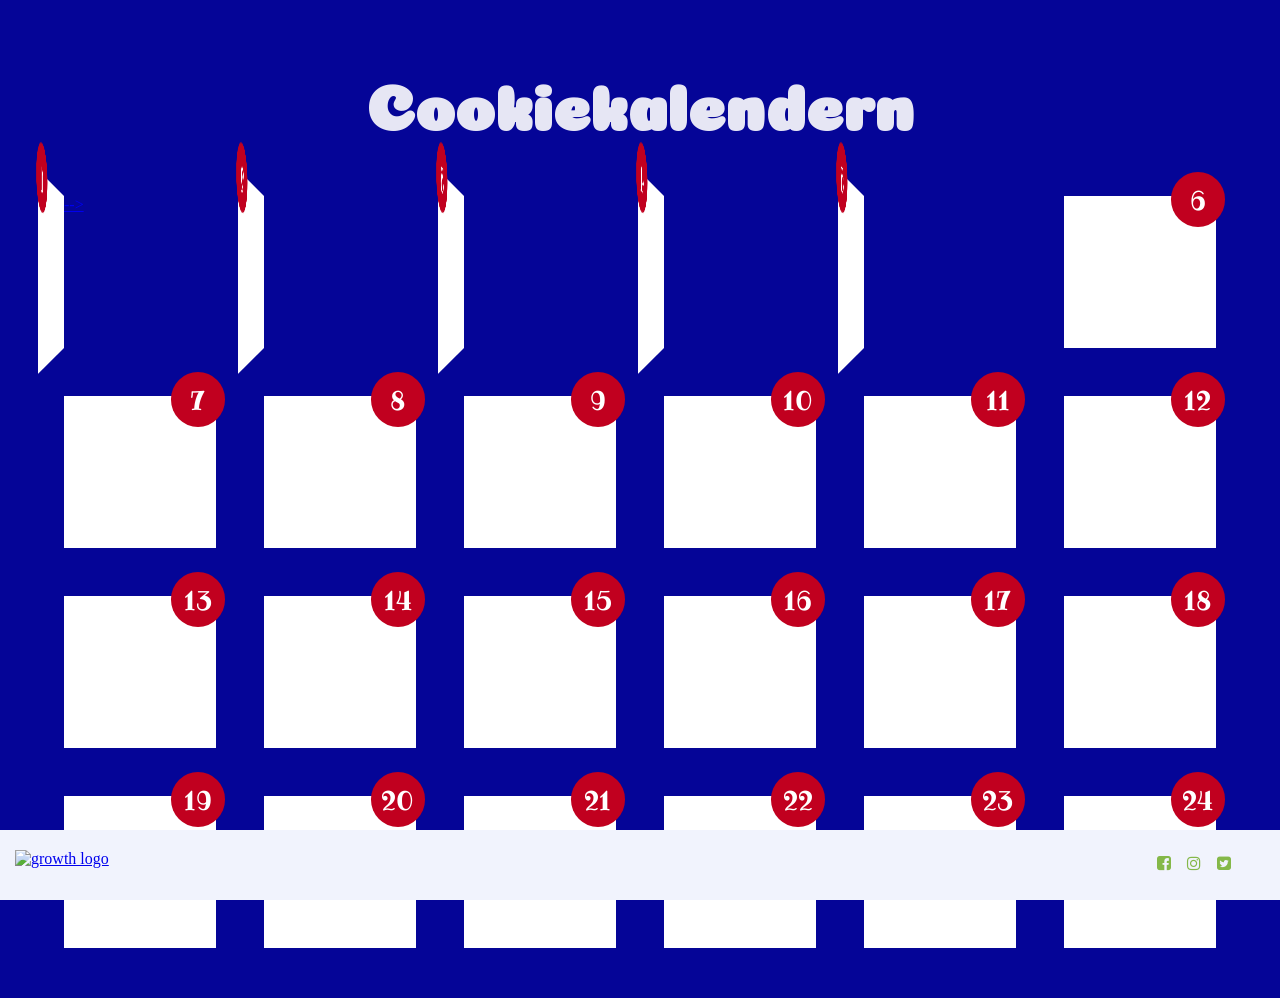
==== index.html @ 154dfc63 "add files" ====
<!DOCTYPE html>
<html>
  <head>
    <meta charset="utf-8">
    <title> ADVENT CALENDAR</title>
    <link rel="stylesheet" href="./calendar.css">
    <link rel="stylesheet" href="./lights.css">
    <link rel="icon" type="image/png" href="../images/tree-icon.png" />
    <meta name="viewport" content="width=device-width, initial-scale=1">
    <link href="https://fonts.googleapis.com/css?family=Coiny" rel="stylesheet">
    <link href="https://fonts.googleapis.com/css?family=Ribeye" rel="stylesheet">
    <link rel="stylesheet" href="https://maxcdn.bootstrapcdn.com/font-awesome/4.7.0/css/font-awesome.min.css" />

  </head>
  <body>
<audio src="sleighbells.wav" ></audio>

</audio>

<div id="snow"></div>

      <h1>Cookiekalendern</h1>

      <div class="container">

        <div class="frame">
          <a class="imageback" href="./day1/day1.html" id="1" style="background-image: url('../images/saffrankolasnittar.jpg');"> -->
          </a>

          <div class="imagebox">
            <div class="center" style="background-image: url('../images/31-reindeer.svg');">
            </div>
            <p>1</p>
          </div>
        </div>

        <div class="frame">
          <a class="imageback" href="./day2/day2.html" id="2" style="background-image: url('https://cdn-rdb.arla.com/Files/arla-se/3532339018/4d4c3a6b-bd4e-49a5-be21-c9b141511cc8.jpg?mode=crop&w=1680&h=750&scale=both&ak=c9454149&hm=69d28bce');">
          </a>
          <div class="imagebox">
            <div class="center" style="background-image: url('../images/02-snowman.svg');">
            </div>
            <p>2</p>
          </div>
        </div>

        <div class="frame">
          <a class="imageback" href="./day3/day3.html" id="3" style="background-image: url('../images/advent1.gif');">
          </a>
          <div class="imagebox">
            <div class="center" style="background-image: url('../images/1_advent.svg');">
            </div>
            <p>3</p>
          </div>
        </div>

        <div class="frame">
          <a class="imageback" href="./day4/day4.html" id="4" style="background-image: url('../images/rabarberpaj4.jpg');">
          </a>
          <div class="imagebox">
            <div class="center" style="background-image: url('../images/64-winter hat.svg');">
            </div>
            <p>4</p>
          </div>
        </div>

        <div class="frame">
          <a class="imageback" href="./day5/day5.html" id="5" style="background-image: url('../images/kanelbullesockerkaka.jpg');">
          </a>
          <div class="imagebox">
            <div class="center" style="background-image: url('../images/61-cocoa.svg');">
            </div>
            <p>5</p>
          </div>
        </div>

        <div class="frame">
          <a class="imageback" href="./day6/day6.html" id="6" style="background-image: url('../images/saffransbiscotti.jpg');">
          </a>
          <div class="imagebox">
            <div class="center" style="background-image: url('../images/67-bells.svg');">
            </div>
            <p>6</p>
          </div>
        </div>

        <div class="frame">
          <a class="imageback" href="./day7/day7.html" id="7" style="background-image: url('../images/chockladbullar.jpg');">
          </a>
          <div class="imagebox">
            <div class="center" style="background-image: url('../images/01-snowflake.svg');">
            </div>
            <p>7</p>
          </div>
        </div>

        <div class="frame">
          <a class="imageback" href="./day8/day8.html" id="8" style="background-image: url('../images/dumletomte.jpg');">
          </a>
          <div class="imagebox">
            <div class="center" style="background-image: url('../images/51-wreath.svg');">
            </div>
            <p>8</p>
          </div>
        </div>

        <div class="frame">
          <a class="imageback" href="./day9/day9.html" id="9" style="background-image: url('../images/minions.gif');">
          </a>
          <div class="imagebox">
            <div class="center" style="background-image: url('../images/53-gift.svg');">
            </div>
            <p>9</p>
          </div>
        </div>

        <div class="frame">
          <a class="imageback" href="./day10/day10.html" id="10" style="background-image: url('../images/citroncheesecake.jpg');">
          </a>
          <div class="imagebox">
            <div class="center" style="background-image: url('../images/2_advent.svg');">
            </div>
            <p>10</p>
          </div>
        </div>

        <div class="frame">
          <a class="imageback" href="./day11/day11.html" id="11" style="background-image: url('../images/bananmuffin.jpg');">
          </a>
          <div class="imagebox">
            <div class="center" style="background-image: url('../images/33-bell.svg');">
            </div>
            <p>11</p>
          </div>
        </div>

        <div class="frame">
          <a class="imageback" href="./day12/day12.html" id="12" style="background-image: url('../images/apple-pie.gif');">
          </a>
          <div class="imagebox">
            <div class="center" style="background-image: url('../images/70-doughnut.svg');">
            </div>
            <p>12</p>
          </div>
        </div>

        <div class="frame">
          <a class="imageback" href="./day13/day13.html" id="13" style="background-image: url('../images/lucia.jpg');">
          </a>
          <div class="imagebox">
            <div class="center" style="background-image: url('../images/63-bauble.svg');">
            </div>
            <p>13</p>
          </div>
        </div>

        <div class="frame">
          <a class="imageback" href="./day14/day14.html" id="14" style="background-image: url('../images/saffranskladdkaka.jpg');">
          </a>
          <div class="imagebox">
            <div class="center" style="background-image: url('../images/38-cookie.svg');">
            </div>
            <p>14</p>
          </div>
        </div>

        <div class="frame">
          <a class="imageback" href="./day15/day15.html" id="15" style="background-image: url('../images/cat-santa.gif');">
          </a>
          <div class="imagebox">
            <div class="center" style="background-image: url('../images/22-angel.svg');">
            </div>
            <p>15</p>
          </div>
        </div>

        <div class="frame">
          <a class="imageback" href="./day16/day16.html" id="16" style="background-image: url('../images/semla.jpg');">
          </a>
          <div class="imagebox">
            <div class="center" style="background-image: url('../images/47-mistletoe.svg');">
            </div>
            <p>16</p>
          </div>
        </div>

        <div class="frame">
          <a class="imageback" href="./day17/day17.html" id="17" style="background-image: url('../images/kardemummakolor.jpg');">
          </a>
          <div class="imagebox">
            <div class="center" style="background-image: url('../images/3_advent.svg');">
            </div>
            <p>17</p>
          </div>
        </div>

        <div class="frame">
          <a class="imageback" href="./day18/day18.html" id="18" style="background-image: url('../images/chokladkokosrutor.jpg');">
          </a>
          <div class="imagebox">
            <div class="center" style="background-image: url('../images/02-snowman.svg');">
            </div>
            <p>18</p>
          </div>
        </div>

        <div class="frame">
          <a class="imageback" href="./day19/day19.html" id="19" style="background-image: url('../images/pepparkaka.gif');">
          </a>
          <div class="imagebox">
            <div class="center" style="background-image: url('../images/28-cake.svg');">
            </div>
            <p>19</p>
          </div>
        </div>

        <div class="frame">
          <a class="imageback" href="./day20/day20.html" id="20" style="background-image: url('../images/banankaka2.jpg');">
          </a>
          <div class="imagebox">
            <div class="center" style="background-image: url('../images/57-candy.svg');">
            </div>
            <p>20</p>
          </div>
        </div>

        <div class="frame">
          <a class="imageback" href="./day21/day21.html" id=21 style="background-image: url('../images/pepparkakskolor.jpg');">
          </a>
          <div class="imagebox">
            <div class="center" style="background-image: url('../images/21-christmas tree.svg');">
            </div>
            <p>21</p>
          </div>
        </div>

        <div class="frame">
          <a class="imageback" href="./day22/day22.html" id=22 style="background-image: url('../images/piffopuff.gif');">
          </a>
          <div class="imagebox">
            <div class="center" style="background-image: url('../images/62-candy cane.svg');">
            </div>
            <p>22</p>
          </div>
        </div>

        <div class="frame">
          <a class="imageback" href="./day23/day23.html" id="23" style="background-image: url('../images/mjolkchockladbrack.jpg');">
          </a>
          <div class="imagebox">
            <div class="center" style="background-image: url('../images/20-star.svg');">
            </div>
            <p>23</p>
          </div>
        </div>

        <div class="frame">
          <a class="imageback" href="./day24/day24.html" id="24" style="background-image: url('../images/jul-parad.gif');">
          </a>
          <div class="imagebox">
            <div class="center" style="background-image: url('../images/11-santa claus.svg');">
            </div>
            <p>24</p>
          </div>
        </div>

      </div>

      <div class="bottom-box">
        <div class="kivra-logo-word">
          <a href="https://www.kivra.com/"><img src="../images/KIVRA-logo_word.svg" alt="growth logo"/>
        </div>
        <div class="social-media">
          <a href="https://www.facebook.com/KivraHQ" target="_blank"><i class="fa fa-facebook-square fa-1x" aria-hidden="true"></i></a>
          <a href="https://www.instagram.com/kivracookies/" target="_blank"><i class="fa fa-instagram fa-1x" aria-hidden="true"></i></a>
          <a href="https://twitter.com/KivraHQ" target="_blank"><i class="fa fa-twitter-square fa-1x" aria-hidden="true"></i></a>
        </div>
      </div>

      <script src="./script.js"></script>
    </body>
    </html>
---- calendar.css ----
html{
  background-color: #050597;
  height: 100%;

}

body{
  margin: 0;
  padding: 0;
  background: url(../images/Kivra-background-transparent.svg) no-repeat center bottom fixed;
  min-height: 100%;
}

#snow{
	background: none;
	font-family: Androgyne;
	background-image: url('../images/s1_snow.png'), url('../images/s2_snow.png'), url('../images/s21_snow.png');
	height: 100%;
	left: 0;
	position: absolute;
	top: 0;
	width: 100%;
	z-index:-1;
	-webkit-animation: snow 10s linear infinite;
	-moz-animation: snow 10s linear infinite;
	-ms-animation: snow 10s linear infinite;
	animation: snow 10s linear infinite;
}
@keyframes snow {
  0% {background-position: 0px 0px, 0px 0px, 0px 0px;}
  50% {background-position: 500px 500px, 100px 200px, -100px 150px;}
  100% {background-position: 500px 1000px, 200px 400px, -100px 300px;}
}
@-moz-keyframes snow {
  0% {background-position: 0px 0px, 0px 0px, 0px 0px;}
  50% {background-position: 500px 500px, 100px 200px, -100px 150px;}
  100% {background-position: 400px 1000px, 200px 400px, 100px 300px;}
}
@-webkit-keyframes snow {
  0% {background-position: 0px 0px, 0px 0px, 0px 0px;}
  50% {background-position: 500px 500px, 100px 200px, -100px 150px;}
  100% {background-position: 500px 1000px, 200px 400px, -100px 300px;}
}
@-ms-keyframes snow {
  0% {background-position: 0px 0px, 0px 0px, 0px 0px;}
  50% {background-position: 500px 500px, 100px 200px, -100px 150px;}
  100% {background-position: 500px 1000px, 200px 400px, -100px 300px;}
}

.frame {
  flex: 1 0 50%;
  box-sizing: border-box;
  padding: 2%;
  perspective: 600px;
  perspective-origin: 50% 50%;
}

.container{
  height: 100%;
  max-width: 1200px;
  margin-left: auto;
  margin-right: auto;
  margin-bottom: 5%;
  margin-top: -2%;
  padding: 2%;
  display: flex;
  flex-wrap: wrap;
  justify-content: space-around;
}

.imageback {
  position: absolute;
  top: 12%;
  left: 12%;
  bottom: 12%;
  right: 12%;
  background-size: cover;
  background-repeat: no-repeat;
  /*max-width: 200px;
  max-height: 200px;*/
}

.open {
  transform: rotate3d(0,1,0,-90deg);
  display: block;}

.imagebox {
  transition: transform 800ms;
  transform-origin: left;
  background-color: #fff;
  padding-bottom: 100%;
  position: relative;
  display: block;
}

.imagebox > p {
  font-family: 'Ribeye', cursive;
  position: absolute;
  bottom: 80%;
  right: -6%;
  margin: 0;
  font-size: 1.7em;
  color: white;
  background-color: #c1001f;
  display: inline-block;
  width: 2em;
  height: 2em;
  line-height: 2.1em;
  text-align: center;
  border-radius: 50%;
}

.center {
  position: absolute;
  top: 12%;
  left: 12%;
  bottom: 12%;
  right: 12%;
  background-size: contain;
  background-repeat: no-repeat;
}

h1 {
  color: #fff;
  text-align: center;
  font-family: 'Coiny', cursive;
  opacity: 0.9;
}

.bottom-box{
  background-color: #f1f3fd;
  width: 100%;
  height: 50px;
  padding-top: 20px;
  position: fixed;
  bottom: 0;
  display: flex;
  align-items: flex-start;
  }

.kivra-logo-word img{
  width: 100px;
  height: 30px;
  margin: 0 15px;
}

.social-media {
  width: 40px;
  height: 50px;
  flex-grow: 1;
  display: flex;
  justify-content:flex-end;
  padding-right: 3%;
}

.fa {
  color: #85b849;
  margin: 5px;
  height: 20px;
  width: 20px;
}

@media (max-width: 599px){
  h1 {
    font-size: 2.2em;
    margin: 15% 0;
  }

  .container{
    margin-bottom: 17%;
  }

  .imagebox {
    left: 14px;
  }

}


@media (min-width: 600px) and (max-width: 900px) {
  .frame {
    flex: 1 0 25%;
  }

  h1 {
    font-size: 3em;
    margin: 10% 0 5% 0;
  }
}

@media (min-width: 900px) {
  .frame {
    flex: 1 0 16.6667%;
  }

  h1 {
    font-size: 4em;
    margin: 5% 0 3% 0;
  }
}
---- lights.css ----
#wire{
    text-align: center;
    white-space: nowrap;
    position: absolute;
    padding: 0;
    width: 100%;
    top: -60px;
    border-bottom: 3px solid #444;
    height: 100px;
 }

 #wire li {
    position: relative;
    list-style: none;
    margin: 0;
    padding: 0;
    display: block;
    width: 15px;
    height: 30px;
    border-radius: 50%;
    margin: 0px 15px;
    top: 102px;
    display: inline-block;
    animation-duration: 1s;
    animation-fill-mode: both;
    animation-iteration-count:infinite;
    animation-name: even-flash;
}

 #wire li:nth-child(odd){
     animation-name: odd-flash;
 }

#wire li:before {
    content: "";
    position: absolute;
    width: 14px;
    height: 10px;
    border-radius: 4px;
    top: -5px;
    left: 0px;
    background: #444;
}

@keyframes even-flash {
    0%, 100% {
        background: rgba(106,234,119,1);
        box-shadow: 0px 2px 20px 4px rgba(106,234,119,1);
    }
    50% {
        background: rgba(106,234,119,0.5);
        box-shadow: 0px 2px 20px 4px rgba(106,234,119,0.3);
    }
}

@keyframes odd-flash {
    50% {
        background: rgba(255,65,65,1);
        box-shadow: 0px 2px 20px 4px rgba(255,65,65,1);
    }
    0%,100% {
        background: rgba(255,65,65,0.5);
        box-shadow: 0px 2px 20px 4px rgba(255,65,65,0.3);
    }
}

@media (max-width: 600px) {
  .lights {
    display: none;
  }
}
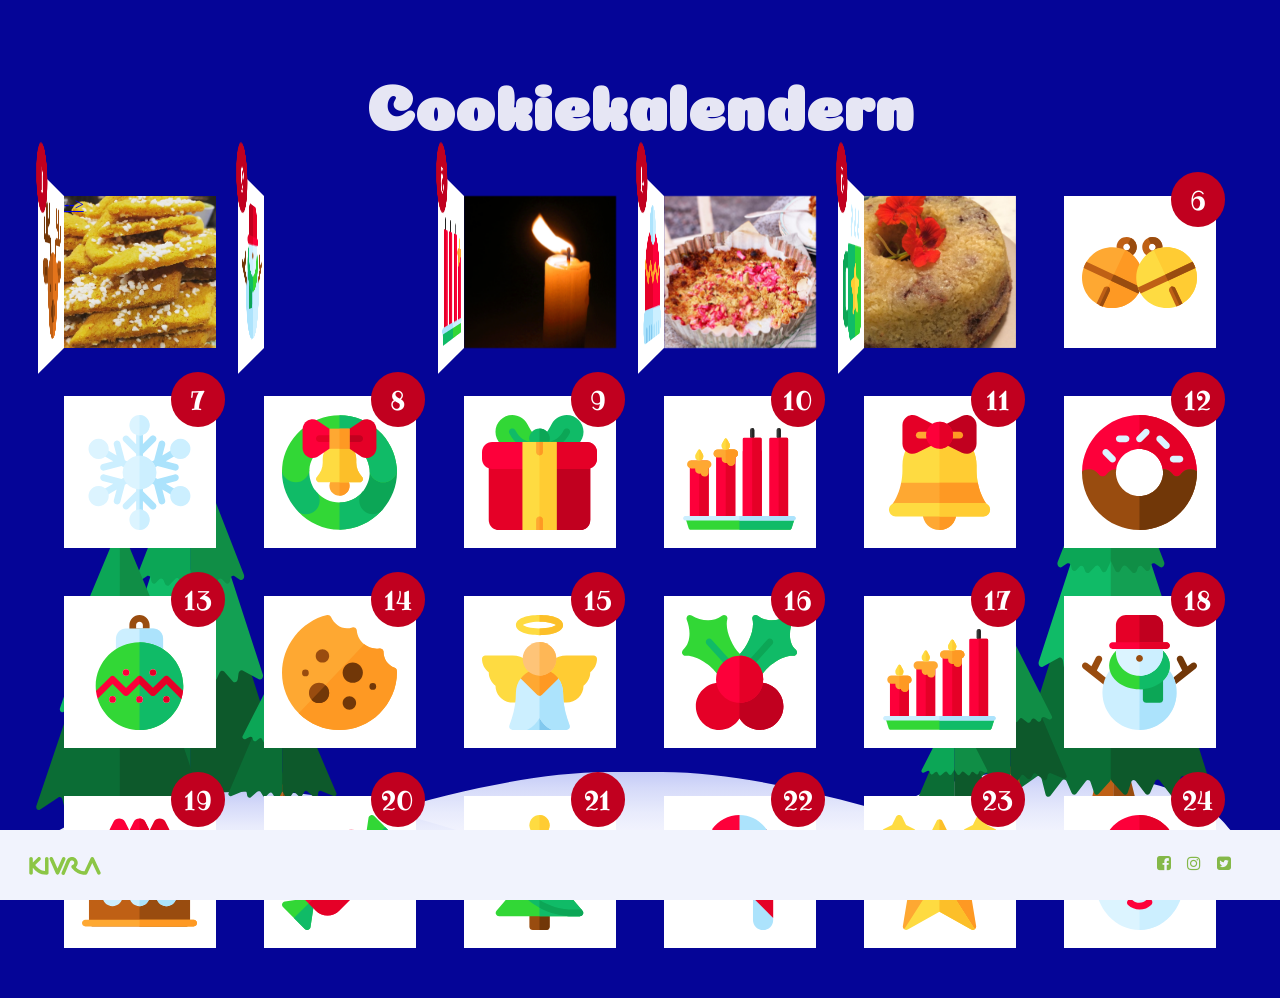
==== commit c052461b: "clean up images" ====
--- a/index.html
+++ b/index.html
@@ -105,7 +105,7 @@
         </div>
 
         <div class="frame">
-          <a class="imageback" href="./day9/day9.html" id="9" style="background-image: url('../images/minions.gif');">
+          <a class="imageback" href="./day9/day9.html" id="9" style="background-image: url('../images/christmasBackground.jpeg');">
           </a>
           <div class="imagebox">
             <div class="center" style="background-image: url('../images/53-gift.svg');">
@@ -135,7 +135,7 @@
         </div>
 
         <div class="frame">
-          <a class="imageback" href="./day12/day12.html" id="12" style="background-image: url('../images/apple-pie.gif');">
+          <a class="imageback" href="./day12/day12.html" id="12" style="background-image: url('../images/karamellappelkaka.jpg');">
           </a>
           <div class="imagebox">
             <div class="center" style="background-image: url('../images/70-doughnut.svg');">
@@ -145,7 +145,7 @@
         </div>
 
         <div class="frame">
-          <a class="imageback" href="./day13/day13.html" id="13" style="background-image: url('../images/lucia.jpg');">
+          <a class="imageback" href="./day13/day13.html" id="13" style="background-image: url('../images/kanelbullerulltarta2.jpg');">
           </a>
           <div class="imagebox">
             <div class="center" style="background-image: url('../images/63-bauble.svg');">
@@ -165,7 +165,7 @@
         </div>
 
         <div class="frame">
-          <a class="imageback" href="./day15/day15.html" id="15" style="background-image: url('../images/cat-santa.gif');">
+          <a class="imageback" href="./day15/day15.html" id="15" style="background-image: url('../images/kanelbullemuffin.jpg');">
           </a>
           <div class="imagebox">
             <div class="center" style="background-image: url('../images/22-angel.svg');">
@@ -235,7 +235,7 @@
         </div>
 
         <div class="frame">
-          <a class="imageback" href="./day22/day22.html" id=22 style="background-image: url('../images/piffopuff.gif');">
+          <a class="imageback" href="./day22/day22.html" id=22 style="background-image: url('http://media.matgeek.se/2012/01/havrekakor-med-russin.jpg');">
           </a>
           <div class="imagebox">
             <div class="center" style="background-image: url('../images/62-candy cane.svg');">
@@ -255,7 +255,7 @@
         </div>
 
         <div class="frame">
-          <a class="imageback" href="./day24/day24.html" id="24" style="background-image: url('../images/jul-parad.gif');">
+          <a class="imageback" href="./day24/day24.html" id="24" style="background-image: url('../images/partytarta.jpg');">
           </a>
           <div class="imagebox">
             <div class="center" style="background-image: url('../images/11-santa claus.svg');">
